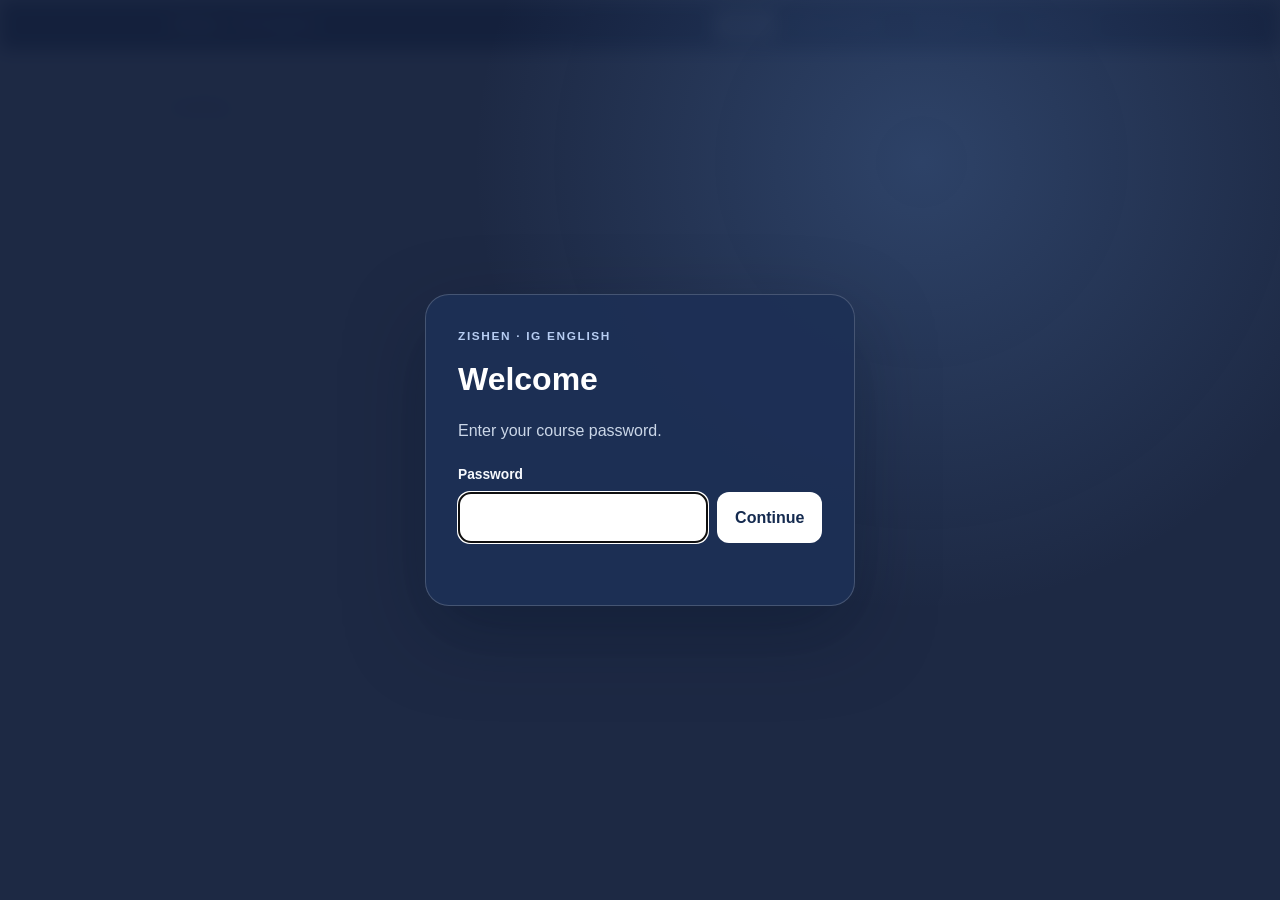
==== index.html @ 244795a9 "Safari / iPad / iPhone print: statement lists, clue questions, word cards and mistake details print " ====
<!doctype html><html lang="en" class="access-pending"><head><meta charset="utf-8"><meta name="viewport" content="width=device-width,initial-scale=1"><title>Zishen · IG English</title><link rel="icon" href="data:,"><meta name="robots" content="noindex,nofollow,noarchive"><link rel="stylesheet" href="./assets/gate.css?v=20261025c"><link rel="stylesheet" href="./assets/portal.css?v=20261025c"><link rel="stylesheet" href="./assets/print.css?v=20261025c"><script src="./assets/config.js?v=20261025c"></script><script src="./assets/gate.js?v=20261025c" defer></script><script src="./assets/app.js?v=20261025c" defer></script><script src="./assets/print.js?v=20261025c" defer></script><script src="./assets/home.js?v=20261025c" defer></script></head><body data-root="./" data-page="home"><main class="zp-page" id="app"><p class="zp-loading">Loading…</p></main></body></html>
---- assets/gate.css ----
html.access-pending body { visibility: hidden; }

body.access-locked { overflow: hidden; }
body.access-locked > *:not(.access-gate) {
  pointer-events: none;
  user-select: none;
  filter: blur(9px);
}

.access-gate {
  position: fixed;
  z-index: 9999;
  inset: 0;
  display: grid;
  place-items: center;
  padding: 22px;
  background:
    radial-gradient(circle at 72% 18%, rgba(88, 132, 196, .28), transparent 28rem),
    rgba(20, 33, 61, .96);
}

.access-card {
  width: min(430px, 100%);
  padding: 32px;
  border: 1px solid rgba(255,255,255,.18);
  border-radius: 24px;
  color: #f7f9fd;
  background: rgba(30, 48, 86, .96);
  box-shadow: 0 28px 80px rgba(4, 15, 35, .34);
}
.access-card .access-kicker {
  margin: 0 0 .5rem;
  color: #b7cdf2;
  font-size: .74rem;
  font-weight: 850;
  letter-spacing: .14em;
  text-transform: uppercase;
}
.access-card h1 { margin: 0; max-width: none; color: #fff; font-size: 2rem; }
.access-card > p { margin: .8rem 0 1.25rem; color: #cbd7e8; }
.access-card label { display: block; margin-bottom: .4rem; font-size: .86rem; font-weight: 800; }
.access-row { display: grid; grid-template-columns: minmax(0, 1fr) auto; gap: .6rem; }
.access-row input {
  width: 100%;
  min-height: 48px;
  border: 1px solid #8ca5c7;
  border-radius: 12px;
  padding: .72rem .85rem;
  color: #14243f;
  background: #fff;
  font: inherit;
}
.access-row button {
  min-height: 48px;
  border: 0;
  border-radius: 12px;
  padding: 0 1.1rem;
  color: #142a4f;
  background: #fff;
  font: inherit;
  font-weight: 800;
  cursor: pointer;
}
.access-error { min-height: 1.5em; margin: .55rem 0 0 !important; color: #ffd59a !important; font-size: .88rem; }

@media (max-width: 480px) {
  .access-card { padding: 26px 22px; }
  .access-row { grid-template-columns: 1fr; }
  .access-row button { width: 100%; }
}

@media print {
  .access-gate { display: none !important; }
}
---- assets/portal.css ----
/* Learner site · home, class records, Extra Practice (practice by question type, full mocks), task player, mistake log, vocabulary. */
:root { --ink: #1c2740; --muted: #5b6780; --paper: #f4f6fa; --surface: #fff; --line: #d6deeb; --accent: #2b5aa6; --accent-soft: #e6eefa; --warn: #8a611c; --warn-soft: #faf1dc; --good: #1f6b43; --good-soft: #e3f2e8; --bad: #9a2f2f; --bad-soft: #f8e7e5; }
* { box-sizing: border-box; }
[hidden] { display: none !important; }
html { scroll-behavior: smooth; }
body { margin: 0; color: var(--ink); background: var(--paper); font: 16px/1.6 -apple-system, BlinkMacSystemFont, "Segoe UI", "PingFang SC", "Microsoft YaHei", Arial, sans-serif; }
a { color: var(--accent); }
button, input, textarea, select { font: inherit; color: inherit; }

/* Header */
.zp-top { background: var(--ink); color: #fff; }
.zp-top-inner { max-width: 980px; margin: 0 auto; padding: 10px 20px; display: flex; flex-wrap: wrap; justify-content: space-between; align-items: center; gap: 8px 18px; }
.zp-brand { color: #fff; text-decoration: none; font-weight: 800; letter-spacing: .01em; }
.zp-brand span { color: #b7cdf2; font-weight: 600; }
.zp-nav { display: flex; flex-wrap: wrap; gap: 4px; }
.zp-nav a { display: flex; flex-direction: column; padding: 6px 12px; border-radius: 10px; color: #dbe5f5; text-decoration: none; font-size: 14px; font-weight: 700; line-height: 1.25; }
.zp-nav a small { font-size: 11px; font-weight: 600; opacity: .75; }
.zp-nav a:hover { background: rgba(255,255,255,.1); }
.zp-nav a[aria-current="page"] { background: #fff; color: var(--ink); }
.zp-preview { margin: 0; padding: 6px 20px; background: var(--warn-soft); color: var(--warn); font-size: 13px; font-weight: 700; text-align: center; }

/* Page */
.zp-page { max-width: 980px; margin: 0 auto; padding: 28px 20px 90px; }
.zp-back { margin: 0 0 18px; font-size: 14px; }
.zp-back a { text-decoration: none; font-weight: 700; }
.zp-kicker { margin: 0; color: var(--accent); font-size: 12px; font-weight: 800; letter-spacing: .14em; text-transform: uppercase; }
.zp-page h1 { margin: 6px 0 8px; font-size: clamp(26px, 5vw, 38px); line-height: 1.14; letter-spacing: -.02em; }
.zp-lead { margin: 0 0 8px; color: var(--muted); }
.zp-section { margin: 30px 0 0; padding: 24px 0 0; border-top: 2px solid var(--line); }
.zp-section > h2 { margin: 0 0 14px; font-size: 22px; }
.zp-section > h2 small { color: var(--muted); font-size: 14px; font-weight: 600; margin-left: 6px; }
.zp-sub { margin: 22px 0 10px; font-size: 16px; color: var(--muted); }
.zp-paper { margin: 14px 0; border: 1px solid var(--line); border-radius: 12px; padding: 4px 14px 10px; background: var(--surface); }
.zp-paper > summary { display: flex; align-items: center; justify-content: space-between; gap: 10px; cursor: pointer; list-style: none; }
.zp-paper > summary::-webkit-details-marker { display: none; }
.zp-paper > summary .zp-sub { margin: 10px 0; color: var(--ink); }
.zp-paper > summary::after { content: '▸'; color: var(--muted); }
.zp-paper[open] > summary::after { content: '▾'; }
.zp-paper-count { min-width: 26px; padding: 1px 8px; border-radius: 999px; background: var(--line); color: var(--muted); font-size: 12px; text-align: center; }
.zp-part { margin: 14px 0 8px; font-size: 14px; color: var(--muted); letter-spacing: .02em; }
.zp-empty { margin: 0; padding: 16px 18px; border: 1px dashed var(--line); border-radius: 12px; background: var(--surface); color: var(--muted); }
.zp-note { color: var(--muted); font-size: 14px; }
.zp-loading { color: var(--muted); }

/* Cards */
/* Tasks are listed one per row (the teacher prefers a vertical list to a card grid). */
.zp-cards { display: flex; flex-direction: column; border: 1px solid var(--line); border-radius: 12px; background: var(--surface); overflow: hidden; }
.zp-card { position: relative; display: grid; grid-template-columns: minmax(0, 1fr) auto; grid-template-areas: "kind go" "title go" "meta go"; column-gap: 14px; row-gap: 3px; padding: 12px 16px; border-bottom: 1px solid var(--line); min-width: 0; color: var(--ink); }
.zp-card:last-child { border-bottom: 0; }
.zp-card-link { text-decoration: none; }
.zp-card-link:hover { background: var(--accent-soft); }
.zp-card.is-locked { opacity: .65; }
.zp-card-kind { grid-area: kind; color: var(--accent); font-size: 11.5px; font-weight: 800; letter-spacing: .06em; text-transform: uppercase; }
.zp-card h3 { grid-area: title; margin: 0; font-size: 16px; line-height: 1.35; }
.zp-meta { grid-area: meta; margin: 0; color: var(--muted); font-size: 13.5px; display: flex; flex-wrap: wrap; gap: 6px; align-items: center; }
.zp-go { grid-area: go; align-self: center; color: var(--accent); font-weight: 800; font-size: 14px; white-space: nowrap; }
.zp-pill { display: inline-flex; padding: 2px 9px; border-radius: 999px; font-size: 12px; font-weight: 800; background: #edf1f7; color: var(--muted); }
.zp-pill.good { background: var(--good-soft); color: var(--good); }
.zp-pill.warn { background: var(--warn-soft); color: var(--warn); }
.zp-pill.bad { background: var(--bad-soft); color: var(--bad); }
.zp-tiles { display: flex; flex-direction: column; margin-top: 18px; border: 1px solid var(--line); border-radius: 12px; background: var(--surface); overflow: hidden; }
.zp-tile { display: grid; grid-template-columns: 64px minmax(0, 1fr); grid-template-areas: "num title" "num sub"; column-gap: 12px; align-items: center; padding: 12px 16px; border-bottom: 1px solid var(--line); color: var(--ink); text-decoration: none; }
.zp-tile:last-child { border-bottom: 0; }
.zp-tile:hover { background: var(--accent-soft); }
.zp-tile strong { grid-area: title; font-size: 16px; }
.zp-tile span { grid-area: sub; color: var(--muted); font-size: 13.5px; }
.zp-tile b { grid-area: num; color: var(--accent); font-size: 24px; line-height: 1.1; text-align: center; }

/* Buttons */
.zp-btn { display: inline-flex; flex-direction: column; align-items: flex-start; justify-content: center; min-height: 44px; padding: 7px 14px; border: 1px solid var(--accent); border-radius: 10px; background: var(--accent); color: #fff; font-size: 15px; font-weight: 750; line-height: 1.2; text-decoration: none; cursor: pointer; }
.zp-btn small { font-size: 12px; font-weight: 600; opacity: .85; margin-top: 2px; }
.zp-btn.alt { background: #fff; color: var(--accent); }
.zp-btn.quiet { border-color: var(--line); background: #fff; color: var(--ink); font-weight: 650; }
.zp-btn.danger { border-color: var(--bad); background: var(--bad); }
.zp-btn:hover { filter: brightness(1.06); }
.zp-btn:disabled, .zp-btn[aria-disabled="true"] { opacity: .5; cursor: default; filter: none; }
.zp-btn:focus-visible, .zp-log a:focus-visible, .zp-card-link:focus-visible, summary:focus-visible, .zp-chip:focus-visible { outline: 3px solid #d39a2b; outline-offset: 2px; }
.zp-actions { display: flex; flex-wrap: wrap; gap: 8px; margin-top: 8px; align-items: center; }
.zp-msg { min-height: 1.4em; margin: 8px 0 0; font-size: 14px; color: var(--muted); }
.zp-msg.error { color: var(--bad); }
.zp-msg.success { color: var(--good); font-weight: 700; }
.zp-progress { height: 6px; margin-top: 8px; border-radius: 99px; background: #e2e8f2; overflow: hidden; }
.zp-progress i { display: block; height: 100%; width: 0; background: var(--accent); transition: width .2s; }

/* Home: Class Logbook */
.zp-log { display: grid; gap: 10px; margin: 0; padding: 0; list-style: none; }
.zp-log a { display: grid; grid-template-columns: auto minmax(0, 1fr) auto; gap: 14px; align-items: center; padding: 16px 18px; border: 1px solid var(--line); border-radius: 14px; background: var(--surface); color: var(--ink); text-decoration: none; }
.zp-log a:hover { border-color: var(--accent); }
.zp-log .num { display: grid; place-items: center; width: 52px; height: 52px; border-radius: 12px; background: var(--accent-soft); color: var(--accent); font-weight: 850; font-size: 18px; }
.zp-log strong { display: block; font-size: 17px; }
.zp-log .date { display: block; color: var(--muted); font-size: 14px; }
.zp-log .go { color: var(--accent); font-weight: 800; }

/* Class page and rich text */
.zp-fold { border: 1px solid var(--line); border-radius: 14px; background: var(--surface); }
.zp-fold + .zp-fold { margin-top: 10px; }
.zp-fold > summary { padding: 14px 18px; cursor: pointer; font-weight: 750; }
.zp-fold > summary small { margin-right: 10px; color: var(--accent); font-size: 12px; font-weight: 800; letter-spacing: .08em; text-transform: uppercase; }
.zp-fold-body { padding: 0 18px 18px; }
.zp-rich h3 { margin: 22px 0 6px; font-size: 18px; }
.zp-rich h4 { margin: 18px 0 6px; font-size: 16px; }
.zp-rich p, .zp-rich ul, .zp-rich ol { margin: 8px 0; }
.zp-rich > :first-child { margin-top: 0; }
.zp-example { padding: 10px 14px; border-left: 3px solid var(--accent); border-radius: 0 8px 8px 0; background: var(--accent-soft); font-family: Georgia, "Times New Roman", serif; }
.zp-notes { margin: 8px 0 0; padding: 14px 16px; border-radius: 10px; background: #f7f9fc; border: 1px solid var(--line); font: 15px/1.6 ui-monospace, SFMono-Regular, Menlo, monospace; white-space: pre-wrap; overflow-wrap: anywhere; }
.zp-table { border-collapse: collapse; width: 100%; max-width: 560px; }
.zp-table th, .zp-table td { padding: 7px 12px; border: 1px solid var(--line); text-align: left; vertical-align: top; }
.zp-table th { width: 44%; background: #f7f9fc; font-weight: 700; }
.zp-memo { padding: 12px 16px; border: 1px solid var(--line); border-radius: 10px; background: #fbfcfe; }
.zp-prompt { margin: 10px 0; padding: 14px 18px; border-left: 4px solid var(--accent); border-radius: 0 10px 10px 0; background: var(--surface); font-family: Georgia, "Times New Roman", serif; font-size: 17px; }
.zp-prompt p { margin: 8px 0; }

/* Task player */
.zp-taskbar { position: sticky; top: 0; z-index: 20; display: flex; flex-wrap: wrap; gap: 6px 16px; align-items: center; margin: 14px -20px 18px; padding: 10px 20px; border-top: 1px solid var(--line); border-bottom: 1px solid var(--line); background: rgba(244,246,250,.96); font-size: 14px; color: var(--muted); }
.zp-taskbar b { color: var(--ink); }
.zp-taskbar .grow { flex: 1; }
.zp-banner { margin: 0 0 16px; padding: 14px 18px; border-radius: 12px; background: var(--good-soft); color: var(--good); font-weight: 700; }
.zp-banner.warn { background: var(--warn-soft); color: var(--warn); }
.zp-banner.bad { background: var(--bad-soft); color: var(--bad); }
.zp-banner small { display: block; font-weight: 500; color: var(--ink); margin-top: 4px; }
.zp-block { margin: 16px 0; }
.zp-block.zp-rich { padding: 18px 20px; border: 1px solid var(--line); border-radius: 14px; background: var(--surface); }
.zp-audio { padding: 16px 18px; border: 1px solid var(--line); border-radius: 14px; background: var(--surface); }
.zp-audio-head { display: flex; flex-wrap: wrap; gap: 8px; align-items: center; margin-bottom: 10px; font-weight: 750; }
.zp-audio audio, .zp-speak audio { width: 100%; margin-top: 4px; }
.zp-once { display: flex; flex-wrap: wrap; align-items: center; gap: 10px 14px; }
.zp-once .zp-progress { flex: 1 1 200px; height: 10px; margin: 0; }
.zp-pages > summary { cursor: pointer; font-weight: 750; padding: 12px 18px; }
.zp-pages { border: 1px solid var(--line); border-radius: 14px; background: var(--surface); }
.zp-pages-body { padding: 0 12px 12px; }
.zp-pages-body img { display: block; width: 100%; max-width: 860px; margin: 0 auto 10px; border: 1px solid var(--line); border-radius: 6px; }

.zp-q { margin: 12px 0; padding: 16px 18px; border: 1px solid var(--line); border-radius: 14px; background: var(--surface); }
.zp-q legend, .zp-q .zp-prompt-line { padding: 0; margin: 0 0 10px; font-weight: 650; }
fieldset.zp-q { min-width: 0; }
.zp-n { display: inline-grid; place-items: center; min-width: 28px; height: 28px; margin-right: 8px; padding: 0 7px; border-radius: 8px; background: var(--accent-soft); color: var(--accent); font-size: 13px; font-weight: 850; vertical-align: middle; }
.zp-optional { margin-left: 6px; color: var(--muted); font-size: 13px; font-weight: 600; }
.zp-opt { display: flex; gap: 10px; align-items: flex-start; padding: 9px 12px; margin: 6px 0; border: 1px solid var(--line); border-radius: 10px; cursor: pointer; }
.zp-opt:has(input:checked) { border-color: var(--accent); background: var(--accent-soft); }
.zp-opt input { margin-top: 5px; }
.zp-letter { font-weight: 800; color: var(--accent); }
.zp-gap { display: flex; align-items: baseline; gap: 4px; }
.zp-gap-line { flex: 1; line-height: 2.3; }
.zp-gap input { width: min(100%, 22em); padding: 5px 9px; border: 0; border-bottom: 2px solid var(--accent); border-radius: 6px 6px 0 0; background: #f4f7fc; }
.zp-q textarea, .zp-q input[type=text] { max-width: 100%; }
.zp-q textarea { display: block; width: 100%; padding: 10px 12px; border: 1px solid var(--line); border-radius: 10px; line-height: 1.7; resize: vertical; background: #fff; }
.zp-q textarea:focus, .zp-gap input:focus, .zp-field input:focus, .zp-field textarea:focus { outline: 2px solid var(--accent); outline-offset: 1px; }
.zp-q :disabled { background: #f1f3f7; color: var(--ink); opacity: 1; -webkit-text-fill-color: var(--ink); }
.zp-count { margin: 6px 0 0; color: var(--muted); font-size: 13px; text-align: right; }
.zp-count.ok { color: var(--good); font-weight: 700; }
.zp-or { margin: 14px 0; text-align: center; color: var(--muted); font-size: 13px; font-weight: 800; letter-spacing: .1em; }

/* Recorder and uploads */
.zp-speak-panel { display: grid; gap: 10px; }
.zp-speak-hidden { color: var(--muted); font-style: italic; font-weight: 500; }
.zp-rec { display: flex; flex-wrap: wrap; align-items: center; gap: 10px 14px; padding: 12px 14px; border-radius: 12px; background: var(--bad-soft); }
.zp-rec-dot { width: 14px; height: 14px; border-radius: 50%; background: #c62828; animation: zp-pulse 1s infinite; }
@keyframes zp-pulse { 50% { opacity: .25; } }
.zp-rec-time { font: 700 20px/1 ui-monospace, SFMono-Regular, Menlo, monospace; }
.zp-level { flex: 1 1 120px; height: 8px; border-radius: 99px; background: rgba(0,0,0,.1); overflow: hidden; }
.zp-level i { display: block; height: 100%; width: 0; background: #c62828; }
.zp-prep { padding: 12px 14px; border-radius: 12px; background: var(--warn-soft); color: var(--warn); font-weight: 700; display: flex; flex-wrap: wrap; gap: 10px 14px; align-items: center; }
.zp-saved { display: flex; flex-wrap: wrap; gap: 8px; align-items: center; font-size: 14px; }
.zp-filepick { position: relative; overflow: hidden; }
.zp-filepick input { position: absolute; inset: 0; width: 100%; height: 100%; opacity: 0; cursor: pointer; }
.zp-drop { display: grid; place-items: center; gap: 4px; padding: 20px 14px; border: 2px dashed #b9c8de; border-radius: 12px; background: #fbfcfe; text-align: center; cursor: pointer; position: relative; }
.zp-drop input { position: absolute; width: 1px; height: 1px; opacity: 0; }
.zp-drop strong { font-size: 15px; }
.zp-drop span { color: var(--muted); font-size: 13px; }
.zp-files { display: grid; gap: 4px; margin: 0 0 10px; padding: 0; list-style: none; font-size: 14px; }
.zp-files li { display: flex; justify-content: space-between; align-items: center; gap: 10px; padding: 6px 10px; border-radius: 8px; background: #f1f4f9; }
.zp-files li span:first-child { overflow-wrap: anywhere; }
.zp-linkbtn { border: 0; background: none; padding: 0; color: var(--accent); font-weight: 700; cursor: pointer; text-decoration: underline; }

/* Feedback */
.zp-verdict { margin: 12px 0 0; padding: 10px 14px; border-radius: 10px; background: #f4f7fc; font-size: 15px; }
.zp-verdict.correct { background: var(--good-soft); }
.zp-verdict.wrong, .zp-verdict.blank { background: var(--bad-soft); }
.zp-verdict.partial { background: var(--warn-soft); }
.zp-verdict.evaluated { background: #eef3fb; border-left: 4px solid var(--accent); }
.zp-verdict p { margin: 4px 0; }
.zp-verdict .label { font-weight: 800; }
.zp-result { margin: 0 0 18px; padding: 18px 20px; border: 1px solid var(--line); border-radius: 14px; background: var(--surface); }
.zp-result h2 { margin: 0 0 6px; font-size: 20px; }
.zp-score { font-size: 28px; font-weight: 850; color: var(--accent); }
.zp-pre { white-space: pre-wrap; overflow-wrap: anywhere; }
.zp-submit { margin-top: 26px; padding-top: 20px; border-top: 2px solid var(--line); }

/* Mistake log */
.zp-chips { display: flex; flex-wrap: wrap; gap: 8px; margin: 14px 0 0; }
.zp-chip { padding: 6px 14px; border: 1px solid var(--line); border-radius: 999px; background: var(--surface); font-size: 14px; font-weight: 700; cursor: pointer; }
.zp-chip[aria-pressed="true"] { border-color: var(--accent); background: var(--accent); color: #fff; }
.zp-mistake { margin: 12px 0; padding: 16px 18px; border: 1px solid var(--line); border-left: 4px solid var(--bad); border-radius: 12px; background: var(--surface); }
.zp-mistake.is-cleared { border-left-color: var(--good); }
.zp-mistake h3 { margin: 0 0 4px; font-size: 16px; }
.zp-mistake .ctx { margin: 8px 0; }
.zp-mistake dl { display: grid; grid-template-columns: auto minmax(0, 1fr); gap: 4px 12px; margin: 10px 0; }
.zp-mistake dt { color: var(--muted); font-size: 13px; font-weight: 800; }
.zp-mistake dd { margin: 0; white-space: pre-wrap; overflow-wrap: anywhere; }
.zp-mistake dd.bad { color: var(--bad); }
.zp-mistake dd.good { color: var(--good); font-weight: 650; }
.zp-retry { display: flex; flex-wrap: wrap; gap: 8px; align-items: flex-start; margin-top: 10px; }
.zp-retry textarea, .zp-retry input { flex: 1 1 260px; min-height: 44px; padding: 9px 12px; border: 1px solid var(--line); border-radius: 10px; }

/* Vocabulary */
.zp-field { display: block; font-size: 13px; font-weight: 700; color: var(--muted); }
.zp-field input, .zp-field textarea { display: block; width: 100%; margin-top: 4px; padding: 9px 12px; border: 1px solid var(--line); border-radius: 10px; font-size: 15px; font-weight: 400; color: var(--ink); background: #fff; }
.zp-form { display: grid; grid-template-columns: repeat(auto-fit, minmax(220px, 1fr)); gap: 12px; padding: 16px 18px; border: 1px solid var(--line); border-radius: 14px; background: var(--surface); }
.zp-form .wide { grid-column: 1 / -1; }
.zp-search { width: 100%; max-width: 360px; padding: 9px 14px; border: 1px solid var(--line); border-radius: 999px; background: #fff; }
.zp-wordtable { width: 100%; border-collapse: collapse; margin: 8px 0; font-size: 14.5px; background: var(--surface); border: 1px solid var(--line); border-radius: 10px; overflow: hidden; }
.zp-wordtable th, .zp-wordtable td { padding: 8px 10px; border-bottom: 1px solid var(--line); text-align: left; vertical-align: top; }
.zp-wordtable th { background: var(--paper); font-size: 12.5px; color: var(--muted); }
.zp-wordtable td.ex { color: var(--muted); font-family: Georgia, "Times New Roman", serif; }
.zp-wordtable small { color: var(--muted); }
.zp-wordtable .ck { width: 64px; text-align: center; white-space: nowrap; }
.zp-wordtable .ck input, .zp-check input { width: 18px; height: 18px; vertical-align: middle; accent-color: var(--accent); }
.zp-wordtable tr.is-known td:not(.ck) { color: var(--muted); }
.zp-wordtable tr.is-known strong { text-decoration: line-through; text-decoration-color: rgba(0,0,0,.25); }
.zp-check { display: inline-flex; gap: 6px; align-items: center; cursor: pointer; }
@media (max-width: 640px) { .zp-wordtable thead { display: none; } .zp-wordtable tr { display: block; padding: 8px 10px; border-bottom: 1px solid var(--line); } .zp-wordtable td { display: block; padding: 2px 0; border: 0; } .zp-wordtable td.ck { float: right; width: auto; margin-left: 10px; } }
.zp-words { display: grid; gap: 8px; margin: 0; padding: 0; list-style: none; }
.zp-word { display: grid; grid-template-columns: minmax(0, 1fr) auto; gap: 4px 14px; padding: 12px 16px; border: 1px solid var(--line); border-radius: 12px; background: var(--surface); }
.zp-word.is-known { background: #f6f8fb; }
.zp-word.is-known .w { color: var(--muted); }
.zp-word .w { font-size: 17px; font-weight: 800; }
.zp-word .pos { color: var(--muted); font-size: 13px; font-style: italic; margin: 0 6px; }
.zp-word .ex { grid-column: 1 / -1; color: var(--muted); font-family: Georgia, "Times New Roman", serif; }
.zp-word .tools { display: flex; gap: 12px; align-items: center; font-size: 13px; }
.zp-word label { display: inline-flex; gap: 5px; align-items: center; font-weight: 700; color: var(--muted); cursor: pointer; }

@media (max-width: 600px) {
  .zp-page { padding: 20px 16px 80px; }
  .zp-taskbar { margin: 12px -16px 16px; padding: 8px 16px; }
  .zp-log a { grid-template-columns: auto minmax(0, 1fr); }
  .zp-log .go { display: none; }
  .zp-top-inner { padding: 8px 12px; }
  .zp-nav { flex-wrap: nowrap; width: 100%; overflow-x: auto; gap: 2px; }
  .zp-nav a { padding: 6px 9px; font-size: 13px; white-space: nowrap; }
  .zp-nav a small { display: none; }
  .zp-actions .zp-btn { flex: 1 1 140px; }
  .zp-q, .zp-block.zp-rich { padding: 14px; }
}
@media print {
  .zp-top, .zp-preview, .zp-taskbar, .zp-actions, .zp-submit, .zp-back, .zp-audio, .zp-speak-panel, .zp-drop, .zp-chips, .zp-retry, .no-print { display: none !important; }
  body { background: #fff; }
  .zp-q, .zp-block.zp-rich, .zp-fold { border-color: #999; break-inside: avoid; }
  details.zp-fold > .zp-fold-body { display: block; }
}

/* Questions as web pages (2026-10-16): typed sheets, folded documents, figures */
.zp-block.zp-sheet { padding: 2px 4px; border: 0; background: none; }
.zp-block.zp-sheet h3 { margin-top: 6px; }
.zp-given { text-decoration: underline; font-style: italic; }
.zp-paper-mode [data-blocks] .zp-file { display: none; }
.zp-paper-reviewed > textarea, .zp-paper-reviewed > input { display: none; }
.zp-paper-reviewed .zp-gap-line > input { display: none; }
.zp-error-span { color: #b42318; text-decoration: underline wavy; }
.zp-fix-span { color: #175cd3; }
.zp-file-preview { width: min(92vw, 1000px); max-height: 90vh; border: 1px solid var(--line); border-radius: 12px; }
.zp-file-preview img { display: block; max-width: 100%; height: auto; }
.zp-file-preview iframe { display: block; width: 100%; height: 70vh; border: 0; }
.zp-file-preview::backdrop { background: #0008; }
.zp-doc { border: 1px solid var(--line); border-radius: 14px; background: var(--surface); }
.zp-doc > summary { cursor: pointer; font-weight: 750; padding: 12px 18px; }
.zp-doc-body { padding: 0 20px 18px; }
.zp-rich table { border-collapse: collapse; width: 100%; margin: 8px 0; }
.zp-rich th, .zp-rich td { border: 1px solid var(--line); padding: 6px 10px; text-align: left; vertical-align: top; overflow-wrap: break-word; }
/* Phones only: a wide table may break inside a word rather than push the page sideways. */
@media (max-width: 640px) { .zp-rich th, .zp-rich td { overflow-wrap: anywhere; } }
.zp-figure .zp-pages-body img { max-width: 620px; }
/* Reading passages keep the paper's printed lines: one <li> per printed line, data-n where a number is printed */
.zp-lines { list-style: none; margin: 8px 0 12px; padding: 0 0 0 3.2em; }
.zp-lines li { position: relative; line-height: 1.75; }
.zp-lines li.zp-pstart { margin-top: 0.7em; }
.zp-lines li[data-n]::before { content: attr(data-n); position: absolute; left: -3.2em; width: 2.4em; text-align: right; color: var(--muted); font-size: 0.85em; font-variant-numeric: tabular-nums; }
.zp-doc-body .zp-src { color: var(--muted); font-size: 13px; }
.zp-rich figure { margin: 10px 0; }
@media (max-width: 600px) { .zp-lines { padding-left: 2.4em; } .zp-lines li[data-n]::before { left: -2.4em; width: 1.8em; } }

/* Toggles (every section folds; the open state is remembered per browser) */
details.zp-section { margin: 22px 0 0; padding: 0; border: 0; border-top: 2px solid var(--line); background: none; border-radius: 0; }
details.zp-section > summary { display: flex; align-items: center; gap: 10px; padding: 16px 0 8px; cursor: pointer; list-style: none; }
details.zp-section > summary::-webkit-details-marker, .zp-sec > summary::-webkit-details-marker, .zp-group > summary::-webkit-details-marker { display: none; }
details.zp-section > summary::before, .zp-sec > summary::before, .zp-group > summary::before { content: '▸'; color: var(--accent); transition: transform .15s; }
details.zp-section[open] > summary::before, .zp-sec[open] > summary::before, .zp-group[open] > summary::before { transform: rotate(90deg); }
details.zp-section > summary h2 { margin: 0; font-size: 22px; }
details.zp-section > summary h2 small { color: var(--muted); font-size: 14px; font-weight: 600; margin-left: 6px; }
details.zp-section[open] > summary { margin-bottom: 8px; }
.zp-foldbar { display: flex; justify-content: flex-end; gap: 16px; margin: 18px 0 -8px; font-size: 14px; }
.zp-searchrow { margin: 20px 0 6px; }
.zp-sec { margin: 14px 0; border: 1px solid var(--line); border-radius: 14px; background: #fbfcfe; }
.zp-sec > summary { display: flex; align-items: center; gap: 10px; padding: 14px 18px; cursor: pointer; list-style: none; }
.zp-sec > summary h2 { margin: 0; font-size: 19px; }
.zp-sec-body { padding: 0 16px 16px; }
.zp-group { margin: 12px 0; border: 1px solid var(--line); border-radius: 12px; background: var(--surface); }
.zp-group > summary { display: flex; align-items: center; gap: 10px; padding: 12px 16px; cursor: pointer; list-style: none; font-weight: 750; }
.zp-group-body { padding: 0 14px 14px; }
.zp-group-body > .zp-q { border-color: #e3e9f2; }
.zp-figure-box { margin: 8px 0 4px; }
.zp-figure-box .zp-pages-body { padding: 0; }
.zp-figure-box img { display: block; width: 100%; max-width: 760px; margin: 0 0 6px; border: 1px solid var(--line); border-radius: 8px; background: #fff; }
.zp-text-title { margin: 6px 0 2px; font-size: 20px; }
.zp-text-sub { margin: 0 0 8px; color: var(--muted); font-style: italic; }
.zp-text-label { display: inline-grid; place-items: center; min-width: 30px; height: 30px; margin-right: 8px; border-radius: 8px; background: var(--accent); color: #fff; font-weight: 850; }
.zp-statements { margin: 8px 0; padding: 0; list-style: none; }
.zp-statements li { display: grid; grid-template-columns: 2em minmax(0, 1fr); padding: 5px 0; border-bottom: 1px solid var(--line); }
.zp-statements b { color: var(--accent); }
.zp-comments { display: grid; gap: 8px; margin: 10px 0; padding: 0; list-style: none; }
.zp-comments li { padding: 10px 14px; border-radius: 14px; background: var(--accent-soft); font-style: italic; }
.zp-notes-heading { margin: 4px 0 2px; font-weight: 750; }
.zp-addword { display: grid; grid-template-columns: repeat(auto-fit, minmax(220px, 1fr)); gap: 10px 14px; }
.zp-addword label { display: block; font-size: 13px; font-weight: 700; color: var(--muted); }
.zp-addword label:nth-child(4), .zp-addword .zp-actions, .zp-addword .zp-msg { grid-column: 1 / -1; }
.zp-addword input, .zp-addword textarea { display: block; width: 100%; margin-top: 4px; padding: 9px 12px; border: 1px solid var(--line); border-radius: 10px; font-size: 15px; font-weight: 400; color: var(--ink); background: #fff; }
.zp-tablewrap { overflow-x: auto; }
@media print { .zp-foldbar, .zp-searchrow { display: none !important; } .zp-sec, .zp-group { break-inside: auto; } }
.zp-inline .zp-opts { display: flex; flex-wrap: wrap; gap: 8px; }
.zp-inline .zp-opt { margin: 0; min-width: 64px; justify-content: center; }
.zp-inline .zp-opt span:not(.zp-letter) { font-weight: 600; }
.zp-rubric { margin: 6px 0 12px; font-weight: 600; }
.zp-context { margin: 18px 0 4px; font-style: italic; color: var(--muted); }
.zp-transcript h3 { margin: 18px 0 6px; font-size: 16px; }
.zp-transcript p { margin: 6px 0; }
/* Note-making answer lines sit under their heading like a printed notes page. */
.zp-group-body > .zp-q.zp-gap { margin: 0; padding: 4px 18px 4px 34px; border: 0; border-radius: 0; background: none; }
.zp-group-body > .zp-q.zp-gap input { width: min(100%, 34em); }
.zp-group-body > .zp-block.zp-rich:has(.zp-notes-heading) { margin: 16px 0 4px; padding: 0 4px; border: 0; background: none; }
.zp-group-body > .zp-block.zp-rich:has(.zp-rubric):not(:has(.zp-notes-heading)) { padding: 6px 4px 0; border: 0; background: none; }

/* Class handouts: annotated page images and the clue finder */
.zp-res-pages img { display: block; width: 100%; max-width: 900px; margin: 0 auto 12px; border: 1px solid var(--line); border-radius: 8px; background: #fff; }
.zp-cluebox .zp-cluebar { position: sticky; top: 0; z-index: 5; display: flex; flex-wrap: wrap; gap: 6px; padding: 8px 0; background: var(--surface); border-bottom: 1px solid var(--line); }
.zp-cluebox .zp-cluebar button { padding: 5px 10px; border: 1px solid var(--line); border-radius: 999px; background: #fff; font-size: 13px; font-weight: 700; cursor: pointer; }
.zp-cluebox .zp-cluebar button[aria-pressed="true"] { border-color: var(--accent); background: var(--accent); color: #fff; }
.zp-cluelegend { display: flex; flex-wrap: wrap; gap: 6px 14px; margin: 8px 0 4px; font-size: 13px; color: var(--muted); }
.zp-cluelegend span::before { content: ''; display: inline-block; width: 12px; height: 12px; margin-right: 5px; vertical-align: -1px; border-radius: 3px; }
.zp-cluelegend .k-answer::before { background: #ffe08a; }
.zp-cluelegend .k-key::before { background: #cfe3ff; }
.zp-cluelegend .k-trap::before { background: #f6c9c4; }
.zp-cluetext p { margin: 10px 0; font-family: Georgia, "Times New Roman", serif; font-size: 17px; line-height: 1.75; }
.zp-clue { border-radius: 3px; transition: background .2s; }
.zp-clue sup { display: none; margin-left: 2px; font: 800 11px/1 -apple-system, sans-serif; color: var(--accent); }
.zp-cluebox .zp-clueqs { margin: 14px 0 0; padding: 0; list-style: none; }
.zp-cluebox .zp-clueqs li { display: grid; grid-template-columns: auto minmax(0, 1fr); gap: 4px 10px; padding: 10px 0; border-top: 1px solid var(--line); }
.zp-cluebox .zp-clueqs details { grid-column: 2; }
.zp-cluebox .zp-clueqs summary { cursor: pointer; color: var(--accent); font-weight: 700; font-size: 14px; }

.zp-cluebox.show-q1 .zp-clue[data-q~="1"].answer { background: #ffe08a; }
.zp-cluebox.show-q1 .zp-clue[data-q~="1"].key { background: #cfe3ff; }
.zp-cluebox.show-q1 .zp-clue[data-q~="1"].trap { background: #f6c9c4; text-decoration: line-through; text-decoration-color: rgba(154,47,47,.6); }
.zp-cluebox.show-q1 .zp-clue[data-q~="1"] sup.q1 { display: inline; }
.zp-cluebox.show-q2 .zp-clue[data-q~="2"].answer { background: #ffe08a; }
.zp-cluebox.show-q2 .zp-clue[data-q~="2"].key { background: #cfe3ff; }
.zp-cluebox.show-q2 .zp-clue[data-q~="2"].trap { background: #f6c9c4; text-decoration: line-through; text-decoration-color: rgba(154,47,47,.6); }
.zp-cluebox.show-q2 .zp-clue[data-q~="2"] sup.q2 { display: inline; }
.zp-cluebox.show-q3 .zp-clue[data-q~="3"].answer { background: #ffe08a; }
.zp-cluebox.show-q3 .zp-clue[data-q~="3"].key { background: #cfe3ff; }
.zp-cluebox.show-q3 .zp-clue[data-q~="3"].trap { background: #f6c9c4; text-decoration: line-through; text-decoration-color: rgba(154,47,47,.6); }
.zp-cluebox.show-q3 .zp-clue[data-q~="3"] sup.q3 { display: inline; }
.zp-cluebox.show-q4 .zp-clue[data-q~="4"].answer { background: #ffe08a; }
.zp-cluebox.show-q4 .zp-clue[data-q~="4"].key { background: #cfe3ff; }
.zp-cluebox.show-q4 .zp-clue[data-q~="4"].trap { background: #f6c9c4; text-decoration: line-through; text-decoration-color: rgba(154,47,47,.6); }
.zp-cluebox.show-q4 .zp-clue[data-q~="4"] sup.q4 { display: inline; }
.zp-cluebox.show-q5 .zp-clue[data-q~="5"].answer { background: #ffe08a; }
.zp-cluebox.show-q5 .zp-clue[data-q~="5"].key { background: #cfe3ff; }
.zp-cluebox.show-q5 .zp-clue[data-q~="5"].trap { background: #f6c9c4; text-decoration: line-through; text-decoration-color: rgba(154,47,47,.6); }
.zp-cluebox.show-q5 .zp-clue[data-q~="5"] sup.q5 { display: inline; }
.zp-cluebox.show-q6 .zp-clue[data-q~="6"].answer { background: #ffe08a; }
.zp-cluebox.show-q6 .zp-clue[data-q~="6"].key { background: #cfe3ff; }
.zp-cluebox.show-q6 .zp-clue[data-q~="6"].trap { background: #f6c9c4; text-decoration: line-through; text-decoration-color: rgba(154,47,47,.6); }
.zp-cluebox.show-q6 .zp-clue[data-q~="6"] sup.q6 { display: inline; }
@media print { .zp-cluebar { display: none !important; } }

/* Notion-style class page */
.zp-notion { font-size: 16px; }
.zp-ntoggle { margin: 6px 0; }
.zp-ntoggle > summary { padding: 6px 2px; font-size: 19px; font-weight: 750; cursor: pointer; }
.zp-ntoggle.sub > summary { font-size: 16.5px; }
.zp-ntoggle-body { padding: 2px 0 8px 22px; }
.zp-nquote { margin: 8px 0; padding: 2px 0 2px 16px; border-left: 3px solid var(--ink); }
.zp-nquote p { margin: 8px 0; }
.zp-hl { border-radius: 3px; padding: 0 2px; }
.zp-hl.yellow { background: #fbf3db; }
.zp-hl.red { background: #fdebec; }
.zp-hl.green { background: #edf3ec; }
.zp-ntable { border-collapse: collapse; width: 100%; margin: 6px 0; font-size: 15px; }
.zp-ntable th, .zp-ntable td { padding: 7px 10px; border: 1px solid var(--line); text-align: left; vertical-align: top; }
.zp-ntable th { background: #f7f7f5; font-weight: 700; }
.zp-ntable p { margin: 6px 0 2px; }
.zp-cell-list { margin: 0; padding-left: 18px; }
.zp-table-wide { border-collapse: collapse; width: 100%; font-size: 15px; }
.zp-table-wide th, .zp-table-wide td { padding: 7px 10px; border: 1px solid var(--line); text-align: left; vertical-align: top; }
.zp-table-wide thead th { background: #f7f9fc; font-size: 13px; color: var(--muted); }

/* Print-first (2026-10-24): two ways to hand in — on this page, or on paper as photos / a PDF. */
.zp-handin-hint { margin: 0 0 14px; padding: 10px 14px; border-radius: 10px; background: var(--accent-soft); font-size: 14px; }
.zp-handin { margin: 18px 0 0; }
.zp-handin > summary { color: var(--accent); }
.zp-method { display: flex; flex-wrap: wrap; gap: 8px 22px; margin: 4px 0 6px; font-weight: 700; }
.zp-method label { display: inline-flex; align-items: center; gap: 7px; cursor: pointer; }
.zp-method input { width: 18px; height: 18px; }
.zp-handin .zp-file { padding: 0; border: 0; background: none; }
.zp-paper-receipt { margin: -6px 0 16px; padding: 10px 14px; border-radius: 10px; background: #f1f4f9; font-size: 14px; overflow-wrap: anywhere; }
.zp-original { margin: 4px 0; }
.zp-printbar { margin: 4px 0 8px; }
.zp-files li > span:first-child { flex: 1 1 auto; }
.zp-files li { justify-content: flex-start; flex-wrap: wrap; }
---- assets/print.css ----
/* Compact paper layout; printing changes neither stored answers nor release gates. */
.zp-print-value { display: none; }
.zp-measure-lines > li { white-space: nowrap !important; font-size: var(--zp-measure-size, 12px) !important; }
@media print {
  @page { size: A4; margin: 8mm 10mm; }
  html, body { background: #fff !important; color: #111 !important; }
  body { font-size: 10.2pt !important; line-height: 1.28 !important; }
  .zp-page { width: auto !important; max-width: none !important; padding: 0 !important; margin: 0 !important; }
  .zp-top, .zp-preview, .zp-taskbar, .zp-actions, .zp-submit, .zp-back, .zp-chips,
  .zp-retry, .zp-drop, .zp-progress, .zp-rec, .zp-filepick, .zp-files, .zp-file,
  .zp-search, .zp-check, .zp-word .tools, .zp-method, .zp-submission-method,
  .zp-kicker, .zp-banner, .zp-count, .zp-msg, .zp-audio, .zp-speak-panel,
  [data-method], [data-paper-upload], [data-no-print], .no-print,
  button, input[type="file"], audio, video, .zp-print-control { display: none !important; }
  .zp-page h1 { font-size: 14pt !important; line-height: 1.15 !important; margin: 0 0 4pt !important; }
  h2, h3, h4, summary, legend, .zp-prompt-line { break-after: avoid; }
  .zp-page h2, .zp-rich h3 { font-size: 11.5pt !important; margin: 6pt 0 3pt !important; }
  .zp-rich h4, .zp-sub, .zp-part { font-size: 10.2pt !important; margin: 5pt 0 2pt !important; }
  p, .zp-rich p, .zp-rich ul, .zp-rich ol { margin: 2pt 0 !important; orphans: 2; widows: 2; }
  ul, ol { padding-left: 16pt; }
  a { color: inherit !important; text-decoration: none !important; }
  details, .zp-q, .zp-block, .zp-fold, .zp-doc, .zp-pages, .zp-section, .zp-rich,
  .zp-result, .zp-verdict, .zp-mistake, .zp-cards, .zp-notes, .zp-prompt, .zp-memo {
    max-height: none !important; height: auto; overflow: visible !important;
    border-radius: 0 !important; box-shadow: none !important; background: none !important;
    break-inside: auto !important;
  }
  details { border: 0 !important; margin: 3pt 0 !important; padding: 0 !important; }
  details > summary { display: block !important; list-style: none !important; padding: 2pt 0 !important; font-size: 10.5pt !important; }
  details > summary::-webkit-details-marker { display: none !important; }
  details > summary::after { content: none !important; }
  details > :not(summary) { display: block; }
  .zp-fold-body, .zp-doc-body, .zp-pages-body { padding: 0 !important; }
  .zp-section { border-top: .5pt solid #999 !important; margin: 4pt 0 0 !important; padding: 3pt 0 0 !important; }
  .zp-block, .zp-block.zp-rich, .zp-q, .zp-mistake { margin: 3pt 0 !important; padding: 2pt 0 !important; border: 0 !important; }
  .zp-q { border: 0 !important; }
  .zp-q.zp-print-short { break-inside: avoid !important; }
  .zp-q legend, .zp-q .zp-prompt-line { margin: 0 0 2pt !important; }
  .zp-n { min-width: 15pt !important; height: auto !important; padding: 0 !important; margin-right: 4pt !important; color: #111 !important; background: none !important; font-size: 9.3pt !important; }
  .zp-opt { gap: 5pt !important; border: 0 !important; padding: 1pt 0 !important; margin: 1pt 0 !important; background: none !important; break-inside: avoid; }
  .zp-letter { color: #111 !important; }
  .zp-gap { display: block !important; }
  .zp-gap-line { line-height: 1.45 !important; }
  .zp-print-value { color: #111 !important; white-space: pre-wrap; overflow-wrap: anywhere; }
  .zp-print-guide { display: block !important; font-size: 8.5pt !important; break-before: avoid; }
  .zp-print-inline { display: inline !important; min-width: 90pt; border-bottom: .5pt solid #666; padding: 0 3pt; }
  .zp-print-inline.zp-print-empty { display: inline-block !important; width: 100pt; min-height: 12pt; }
  .zp-print-answer { display: block !important; margin: 3pt 0 !important; padding: 2pt 0 !important; height: auto !important; max-height: none !important; overflow: visible !important; break-inside: auto !important; }
  .zp-print-mark { display: inline-block !important; width: 10pt; flex: 0 0 10pt; font: 10pt/1.3 Arial, sans-serif !important; }
  .zp-print-empty.zp-print-short-space { min-height: 24pt !important; border-bottom: .5pt solid #aaa; }
  .zp-extra-task .zp-print-empty.zp-print-short-space { min-height: 12pt !important; }
  .zp-extra-task .zp-q { margin: 1pt 0 !important; padding: .5pt 0 !important; }
  .zp-extra-task .zp-print-answer { margin: 2pt 0 !important; padding: 1pt 0 !important; }
  /* A single writing rule beside each short prompt; table borders already supply structure. */
  .zp-extra-task .zp-q .zp-prompt-line { font-weight: 400 !important; }
  .zp-print-blank .zp-extra-task .zp-print-short-answer { display: flex !important; align-items: baseline; flex-wrap: wrap; column-gap: 5pt; row-gap: 0; }
  .zp-print-blank .zp-extra-task .zp-print-short-answer .zp-prompt-line { flex: 0 1 auto; margin: 0 !important; }
  .zp-print-blank .zp-extra-task .zp-print-short-answer .zp-print-answer { flex: 1 1 100pt; min-width: 85pt; min-height: 12pt !important; margin: 0 !important; padding: 0 !important; }
  .zp-print-blank .zp-extra-task td .zp-print-short-answer { display: block !important; }
  .zp-extra-task table { margin: 3pt 0 !important; }
  .zp-extra-task th, .zp-extra-task td { padding: 2pt 4pt !important; }
  .zp-extra-task .zp-flow { break-inside: avoid !important; }
  .zp-extra-task .zp-q legend { font-weight: 400 !important; }
  .zp-extra-task td .zp-q:last-child .zp-print-empty { border-bottom: 0 !important; }

  .zp-print-empty.zp-print-long-space { min-height: 52pt !important; border-bottom: .5pt solid #aaa; }
  /* On a blank sheet a writing prompt, its space and its word guide stay on one page. */
  .zp-print-blank .zp-q:has(.zp-print-long-space), .zp-print-blank .zp-q:has(.zp-print-guide) { break-inside: avoid !important; }
  /* A task printed above its writing question (the mock articles and emails) stays with it. */
  .zp-print-blank .zp-block:has(+ .zp-q .zp-print-long-space), .zp-print-blank .zp-block:has(+ .zp-q .zp-print-guide) { break-inside: avoid !important; break-after: avoid !important; }
  .zp-print-columns { columns: 2; column-gap: 6mm; column-rule: .4pt solid #ddd; }
  .zp-count, .zp-optional, .zp-or, .zp-note { font-size: 8.5pt !important; margin: 2pt 0 !important; }
  .zp-count:empty, .zp-msg:empty { display: none !important; }
  .zp-verdict, .zp-result { border: .5pt solid #aaa !important; margin: 2pt 0 !important; padding: 3pt 4pt !important; font-size: 9.4pt !important; color: #111 !important; }
  .zp-verdict p { margin: 1.5pt 0 !important; }
  .zp-verdict .label { font-weight: 700 !important; }
  .zp-result { border: 0 !important; border-bottom: .5pt solid #aaa !important; padding: 0 0 3pt !important; }
  .zp-result h2 { display: none !important; }
  .zp-score { font-size: 11pt !important; margin: 0 !important; }
  .zp-pre, .zp-notes { white-space: pre-wrap !important; overflow-wrap: anywhere !important; font-size: inherit !important; }
  .zp-notes, .zp-example, .zp-prompt, .zp-memo { padding: 3pt 6pt !important; margin: 3pt 0 !important; }
  .zp-example, .zp-prompt { font-size: inherit !important; border: 0 !important; }
  .zp-lines { padding-left: 25pt !important; margin: 3pt 0 5pt !important; }
  .zp-lines li { line-height: 1.35 !important; }
  .zp-lines li.zp-pstart { margin-top: 5pt !important; }
  /* One paper line = one printed line: the passage shrinks to its widest line (print.js), never below 7pt. */
  @supports (font-size: 1cqi) {
    .zp-lines.zp-fit-lines { container-type: inline-size; }
    .zp-lines.zp-fit-lines > li { white-space: nowrap !important; font-size: max(7pt, min(1em, calc(98cqi / var(--zp-line-em)))) !important; }
  }
  table, .zp-table, .zp-wordtable { width: 100% !important; max-width: none !important; border-collapse: collapse !important; font-size: 9pt !important; overflow: visible !important; break-inside: auto !important; }
  thead, .zp-wordtable thead { display: table-header-group !important; }
  tbody { display: table-row-group !important; }
  tr, .zp-wordtable tr { display: table-row !important; break-inside: avoid; }
  th, td, .zp-table th, .zp-table td, .zp-rich th, .zp-rich td, .zp-wordtable th, .zp-wordtable td { display: table-cell !important; float: none !important; padding: 3pt 4pt !important; border-color: #aaa !important; }
  /* A column is never narrower than its longest word, so words and numbers stay whole. */
  th, td { overflow-wrap: break-word !important; word-break: normal !important; }
  .zp-wordtable .ck { display: none !important; }
  img, .zp-pages-body img, .zp-figure .zp-pages-body img { max-width: 100% !important; width: auto !important; max-height: 235mm; object-fit: contain; margin: 3pt auto !important; border: 0 !important; break-inside: avoid; }
  .zp-card, .zp-log a, .zp-word { padding: 4pt 0 !important; margin: 0 !important; border-radius: 0 !important; break-inside: avoid; }
  .zp-card h3, .zp-log strong, .zp-word .w { font-size: 10.5pt !important; }
  .zp-meta, .zp-word .pos, .zp-word .ex { font-size: 9pt !important; }
  .zp-print-blank .zp-verdict, .zp-print-blank .zp-result, .zp-print-blank .zp-banner,
  .zp-print-blank [data-print-feedback], .zp-print-blank .zp-paper-review,
  .zp-print-blank .zp-review, .zp-print-blank .zp-count { display: none !important; }
}
/* Print-first additions (2026-10-24): print-only lines, mistake-log retry space, paper hand-in receipt. */
.zp-print-only { display: none; }
@media print {
  .zp-print-only { display: block !important; font-size: 9.5pt !important; margin: 0 0 3pt !important; }
  .zp-print-retry { display: block !important; min-height: 16pt; margin: 2pt 0 0 !important; border-bottom: .5pt solid #888; font-size: 9pt !important; color: #444 !important; }
  .zp-paper-receipt { display: block !important; margin: 0 0 4pt !important; padding: 0 !important; background: none !important; font-size: 9pt !important; }
  /* The hand-in panel never prints; its empty wrapper alone pushed a blank last page onto a full mock (2026-10-24). */
  [data-handin], .zp-handin, .zp-handin-hint { display: none !important; }
  .zp-original { margin: 1.5pt 0 !important; }
  .zp-error-span { color: #111 !important; text-decoration: underline wavy !important; }
  .zp-fix-span { color: #111 !important; font-weight: 700 !important; }
  .zp-mistake { break-inside: avoid; border-bottom: .4pt solid #ccc !important; }
  .zp-mistake dl { margin: 1pt 0 !important; }
  .zp-words { margin: 0 !important; padding: 0 !important; }
  .zp-vocab-list { break-inside: auto; }
  .zp-print-blank .zp-paper-receipt { display: none !important; }
}
/* Fewer near-empty last pages (2026-10-24, measured on all 111 local PDFs): two-column short-question tasks and
   class summaries print a little denser, so a matching task or a summary no longer leaves one or two items alone
   on a second page. Text stays at 9.7–9.8 pt. */
@media print {
  .zp-print-columns .zp-q { margin: 1.5pt 0 !important; padding: 1pt 0 !important; }
  .zp-print-columns .zp-q legend { margin: 0 0 1pt !important; }
  .zp-print-columns .zp-inline .zp-opts { gap: 0 6pt !important; }
  .zp-print-columns .zp-inline .zp-opt { padding: 0 !important; margin: 0 !important; min-width: 0 !important; }
  .zp-print-columns .zp-rich p { line-height: 1.22 !important; }
  .zp-print-columns .zp-rich p, .zp-print-columns .zp-rich li { font-size: 9.7pt !important; }
  .zp-summary { font-size: 9.8pt !important; }
  .zp-summary table { font-size: 8.8pt !important; }
  .zp-summary .zp-fold-body p, .zp-summary .zp-fold-body li { margin: 1pt 0 !important; line-height: 1.24 !important; }
  .zp-summary .zp-sumfold { margin: 2pt 0 !important; }
  .zp-summary table th, .zp-summary table td { padding: 1.5pt 3pt !important; }
}
/* Safari and every iPad/iPhone browser (WebKit) print a column block as a single column and cut a line in two
   where it meets a page break. There the block keeps the denser type above but prints as one plain column, so
   each question moves whole to the next page (2026-10-25; Chrome keeps its two columns). WebKit also cuts a
   grid row at a page break, so the statement lists (A–H), clue questions, word cards and mistake details print
   as ordinary lines there. */
@supports (font: -apple-system-body) {
  @media print {
    .zp-print-columns { columns: auto !important; column-rule: none !important; }
    .zp-statements li, .zp-cluebox .zp-clueqs li { display: block !important; padding-left: 2em !important; text-indent: -2em; }
    .zp-statements li > b:first-child, .zp-cluebox .zp-clueqs li > .zp-n:first-child { display: inline-block; width: 2em; text-indent: 0; }
    .zp-statements li > span, .zp-cluebox .zp-clueqs li > span { text-indent: 0; }
    .zp-words, .zp-word, .zp-log, .zp-log a { display: block !important; }
    .zp-word .ex { display: block; }
    .zp-mistake dl { display: block !important; }
    .zp-mistake dl > dt { float: left; clear: left; margin-right: 6pt; }
    .zp-mistake dl > dd { margin-left: 0 !important; }
  }
}
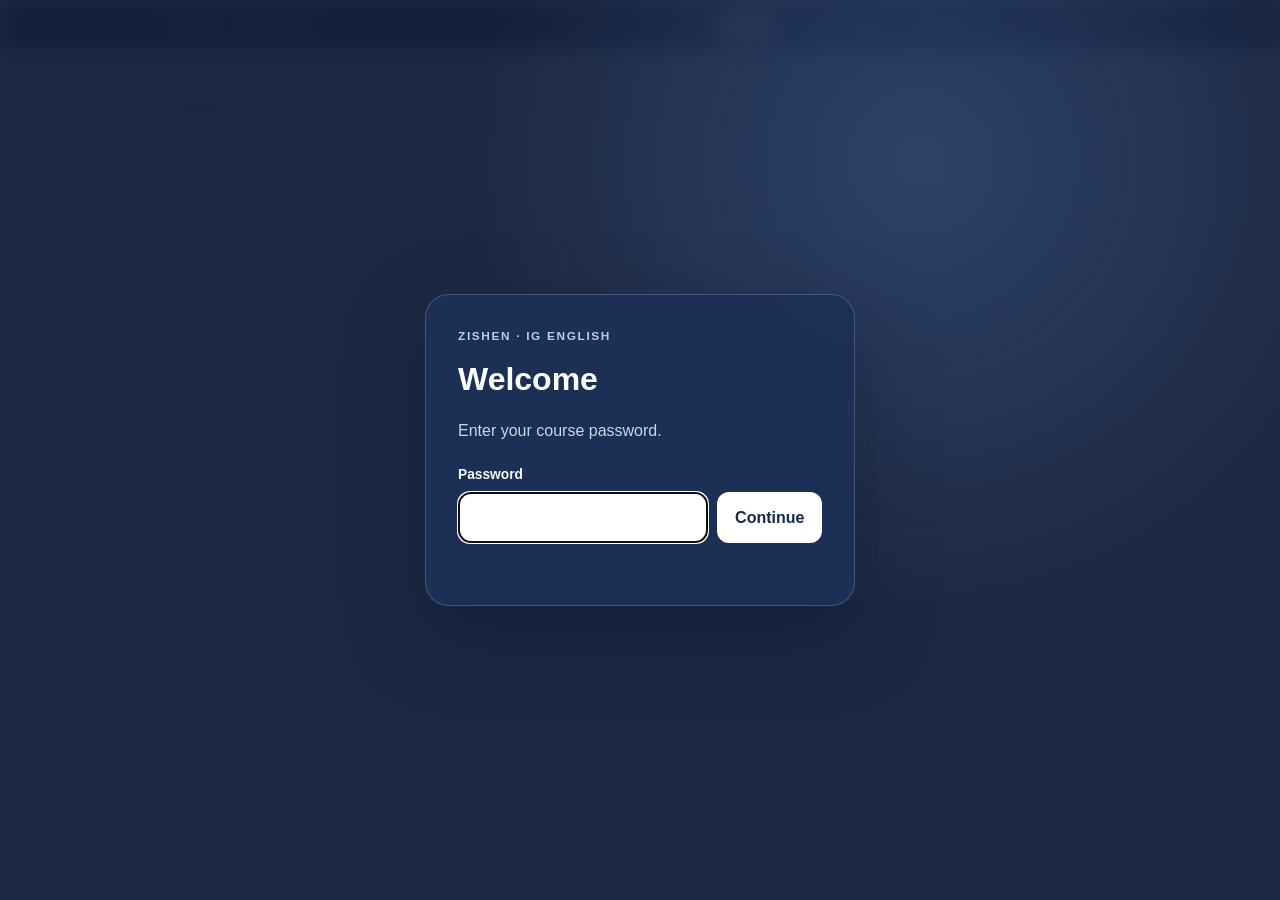
==== commit 4bd95adc: "Add gated student review and responsive checked-work layout" ====
--- a/index.html
+++ b/index.html
@@ -1 +1 @@
-<!doctype html><html lang="en" class="access-pending"><head><meta charset="utf-8"><meta name="viewport" content="width=device-width,initial-scale=1"><title>Zishen · IG English</title><link rel="icon" href="data:,"><meta name="robots" content="noindex,nofollow,noarchive"><link rel="stylesheet" href="./assets/gate.css?v=20261025c"><link rel="stylesheet" href="./assets/portal.css?v=20261025c"><link rel="stylesheet" href="./assets/print.css?v=20261025c"><script src="./assets/config.js?v=20261025c"></script><script src="./assets/gate.js?v=20261025c" defer></script><script src="./assets/app.js?v=20261025c" defer></script><script src="./assets/print.js?v=20261025c" defer></script><script src="./assets/home.js?v=20261025c" defer></script></head><body data-root="./" data-page="home"><main class="zp-page" id="app"><p class="zp-loading">Loading…</p></main></body></html>+<!doctype html><html lang="en" class="access-pending"><head><meta charset="utf-8"><meta name="viewport" content="width=device-width,initial-scale=1"><title>Zishen · IG English</title><link rel="icon" href="data:,"><meta name="robots" content="noindex,nofollow,noarchive"><link rel="stylesheet" href="./assets/gate.css?v=20261031a"><link rel="stylesheet" href="./assets/portal.css?v=20261104a"><link rel="stylesheet" href="./assets/print.css?v=20261104a"><script src="./assets/config.js?v=20261031a"></script><script src="./assets/gate.js?v=20261031a" defer></script><script src="./assets/app.js?v=20261031a" defer></script><script src="./assets/print.js?v=20261104a" defer></script><script src="./assets/home.js?v=20261031a" defer></script></head><body data-root="./" data-page="home"><main class="zp-page" id="app"><p class="zp-loading">Loading…</p></main></body></html>
--- a/assets/portal.css
+++ b/assets/portal.css
@@ -207,6 +207,11 @@
 .zp-field input, .zp-field textarea { display: block; width: 100%; margin-top: 4px; padding: 9px 12px; border: 1px solid var(--line); border-radius: 10px; font-size: 15px; font-weight: 400; color: var(--ink); background: #fff; }
 .zp-form { display: grid; grid-template-columns: repeat(auto-fit, minmax(220px, 1fr)); gap: 12px; padding: 16px 18px; border: 1px solid var(--line); border-radius: 14px; background: var(--surface); }
 .zp-form .wide { grid-column: 1 / -1; }
+/* Your own practice (2026-10-26): the hand-in form's select and tick box; the hand-in list under its button. */
+.zp-field select { display: block; width: 100%; margin-top: 4px; padding: 9px 12px; border: 1px solid var(--line); border-radius: 10px; font-size: 15px; font-weight: 400; color: var(--ink); background: #fff; }
+.zp-own-check { display: flex; gap: 8px; align-items: center; align-self: end; min-height: 44px; font-size: 14px; font-weight: 700; cursor: pointer; }
+.zp-own-check input { width: 18px; height: 18px; }
+.zp-own-list { margin-top: 14px; }
 .zp-search { width: 100%; max-width: 360px; padding: 9px 14px; border: 1px solid var(--line); border-radius: 999px; background: #fff; }
 .zp-wordtable { width: 100%; border-collapse: collapse; margin: 8px 0; font-size: 14.5px; background: var(--surface); border: 1px solid var(--line); border-radius: 10px; overflow: hidden; }
 .zp-wordtable th, .zp-wordtable td { padding: 8px 10px; border-bottom: 1px solid var(--line); text-align: left; vertical-align: top; }
@@ -255,8 +260,9 @@
 .zp-paper-mode [data-blocks] .zp-file { display: none; }
 .zp-paper-reviewed > textarea, .zp-paper-reviewed > input { display: none; }
 .zp-paper-reviewed .zp-gap-line > input { display: none; }
-.zp-error-span { color: #b42318; text-decoration: underline wavy; }
-.zp-fix-span { color: #175cd3; }
+.zp-error-span, .zp-del { color: #6b6b6b; text-decoration: line-through; text-decoration-color: #b42318; text-decoration-thickness: 1.5px; }
+.zp-fix-span, .zp-ins { color: #b42318; text-decoration: none; font-weight: 600; }
+.zp-marked { margin: 6px 0; }
 .zp-file-preview { width: min(92vw, 1000px); max-height: 90vh; border: 1px solid var(--line); border-radius: 12px; }
 .zp-file-preview img { display: block; max-width: 100%; height: auto; }
 .zp-file-preview iframe { display: block; width: 100%; height: 70vh; border: 0; }
@@ -315,11 +321,75 @@
 .zp-addword input, .zp-addword textarea { display: block; width: 100%; margin-top: 4px; padding: 9px 12px; border: 1px solid var(--line); border-radius: 10px; font-size: 15px; font-weight: 400; color: var(--ink); background: #fff; }
 .zp-tablewrap { overflow-x: auto; }
 @media print { .zp-foldbar, .zp-searchrow { display: none !important; } .zp-sec, .zp-group { break-inside: auto; } }
+
+/* Reading tasks (task.js, 2026-11-04): the passages on the left, the questions on the right, each pane
+   scrolling on its own; the page itself does not scroll. Narrow windows stack the panes, passages on top.
+   Both panes size themselves from the window that is open now, so a resize or a zoom needs no reload, and
+   every pane sizes its own content: a table that needs more width scrolls inside its own wrapper and never
+   widens the pane or the page. Screen only — printing keeps one column, in the paper's order (print.js). */
+@media screen {
+  body.zp-split-page { height: 100vh; height: 100dvh; overflow: hidden; display: flex; flex-direction: column; }
+  body.zp-split-page > * { flex: none; }
+  body.zp-split-page > .zp-page { flex: 1 1 auto; min-height: 0; min-width: 0; width: 100%; max-width: none; display: flex; flex-direction: column; padding: 10px clamp(10px, 1.7vw, 24px) 14px; }
+  .zp-split-page .zp-page > .zp-back, .zp-split-page .zp-page > .zp-kicker { margin: 0; }
+  .zp-split-page .zp-page > h1 { margin: 2px 0 6px; font-size: clamp(19px, 2.2vw, 26px); }
+  .zp-split-page .zp-taskbar { position: static; margin: 0 0 10px; padding: 6px 14px; border: 1px solid var(--line); border-radius: 10px; }
+  .zp-split { flex: 1 1 auto; min-height: 0; min-width: 0; display: grid; grid-template-columns: minmax(0, 1fr) minmax(0, 1fr); grid-template-rows: minmax(0, 1fr); gap: clamp(10px, 1.4vw, 20px); }
+  .zp-split-pane { min-height: 0; min-width: 0; overflow-y: auto; overscroll-behavior: contain; scrollbar-gutter: stable; }
+  .zp-split-pane .zp-rich table { display: block; width: 100%; max-width: 100%; overflow-x: auto; }
+  .zp-split-texts { border: 1px solid var(--line); border-radius: 14px; background: var(--surface); }
+  .zp-split-text-item + .zp-split-text-item { border-top: 1px solid var(--line); }
+  /* A heading, not a toggle: the text the questions are about cannot be closed (reading-split-pane rule 3). */
+  .zp-split-text-head { position: sticky; top: 0; z-index: 1; margin: 0; padding: 10px 16px; border-bottom: 1px solid var(--line); background: var(--surface); color: var(--ink); font-size: 16px; font-weight: 750; }
+  .zp-split-text-head small { display: block; color: var(--muted); font-size: 13px; font-weight: 600; }
+  .zp-split-text-body { margin: 0; padding: 4px 16px 16px; border: 0; border-radius: 0; background: none; }
+  .zp-split-questions { padding: 0 6px 24px 2px; }
+  .zp-split-questions > [data-top]:empty + .zp-foldbar, .zp-split-questions > .zp-foldbar { margin-top: 0; }
+  .zp-split-questions > [data-blocks] > :first-child { margin-top: 0; }
+  .zp-split-page .zp-submit { margin-top: 18px; padding-top: 14px; }
+}
+@media screen and (max-width: 767px) {
+  body.zp-split-page > .zp-page { padding: 8px 10px 10px; }
+  .zp-split-page .zp-taskbar { margin-bottom: 8px; padding: 4px 10px; }
+  .zp-split { grid-template-columns: minmax(0, 1fr); grid-template-rows: minmax(0, 45fr) minmax(0, 55fr); gap: 10px; }
+  .zp-split-text-head { padding: 8px 14px; }
+  .zp-split-text-body { padding: 4px 14px 14px; }
+  /* A phone's height goes to the two panes, not to the rows above them: the site header keeps one row with
+     its nav scrolling inside it, the kicker keeps one line, and the task bar scrolls sideways in its own row
+     instead of wrapping into four. Nothing is dropped - the passage, the questions, the time, the progress
+     and every action are all still there - and a wide window keeps the fuller chrome. */
+  .zp-split-page .zp-top-inner { flex-wrap: nowrap; gap: 8px; padding: 6px 10px; }
+  .zp-split-page .zp-brand { flex: none; }
+  .zp-split-page .zp-nav { min-width: 0; flex-wrap: nowrap; overflow-x: auto; }
+  .zp-split-page .zp-nav a { flex: none; padding: 4px 8px; }
+  .zp-split-page .zp-nav a small { display: none; }
+  /* These rows scroll or clip their own content, so they keep their own row height (a flex item that can
+     scroll may otherwise be squeezed to nothing by a short window, which would hide what is in it). */
+  .zp-split-page .zp-page > .zp-kicker { flex: none; white-space: nowrap; overflow: hidden; text-overflow: ellipsis; }
+  .zp-split-page .zp-page > h1 { font-size: 17px; margin: 2px 0 4px; }
+  .zp-split-page .zp-taskbar { flex: none; flex-wrap: nowrap; overflow-x: auto; gap: 4px 10px; font-size: 13px; }
+  .zp-split-page .zp-taskbar > * { flex: none; }
+  .zp-split-page .zp-taskbar .grow { flex: 1 0 0; }
+}
+/* A short window (a landscape phone, a split screen, 200% zoom) keeps the panes usable: the chrome above
+   them gives up its spare height first. */
+@media screen and (max-height: 500px) {
+  .zp-split-page .zp-top-inner { padding: 4px 12px; flex-wrap: nowrap; gap: 8px; }
+  .zp-split-page .zp-brand { flex: none; }
+  .zp-split-page .zp-nav { min-width: 0; flex-wrap: nowrap; overflow-x: auto; }
+  .zp-split-page .zp-nav a { flex: none; padding: 4px 8px; }
+  .zp-split-page .zp-preview, .zp-split-page .zp-page > .zp-kicker, .zp-split-page .zp-page > .zp-back { display: none; }
+  body.zp-split-page > .zp-page { padding-top: 4px; padding-bottom: 6px; }
+  /* A short window gives the title one line too: the panes need the height more than a wrapped heading does. */
+  .zp-split-page .zp-page > h1 { flex: none; font-size: 18px; margin: 2px 0 4px; white-space: nowrap; overflow: hidden; text-overflow: ellipsis; }
+  .zp-split-page .zp-taskbar { margin-bottom: 6px; padding: 4px 8px; }
+}
 .zp-inline .zp-opts { display: flex; flex-wrap: wrap; gap: 8px; }
 .zp-inline .zp-opt { margin: 0; min-width: 64px; justify-content: center; }
 .zp-inline .zp-opt span:not(.zp-letter) { font-weight: 600; }
 .zp-rubric { margin: 6px 0 12px; font-weight: 600; }
 .zp-context { margin: 18px 0 4px; font-style: italic; color: var(--muted); }
+.zp-script { margin: 12px 0; }
 .zp-transcript h3 { margin: 18px 0 6px; font-size: 16px; }
 .zp-transcript p { margin: 6px 0; }
 /* Note-making answer lines sit under their heading like a printed notes page. */
@@ -406,3 +476,8 @@
 .zp-printbar { margin: 4px 0 8px; }
 .zp-files li > span:first-child { flex: 1 1 auto; }
 .zp-files li { justify-content: flex-start; flex-wrap: wrap; }
+
+/* Archived homework on a class page: a closed fold under the current homework (2026-10-26). */
+.zp-archive { margin-top: 14px; }
+.zp-archive > summary h3 { display: inline; margin: 0; font-size: 15px; }
+.zp-archive > .zp-cards { padding: 0 14px 14px; }
--- a/assets/print.css
+++ b/assets/print.css
@@ -20,11 +20,18 @@
   ul, ol { padding-left: 16pt; }
   a { color: inherit !important; text-decoration: none !important; }
   details, .zp-q, .zp-block, .zp-fold, .zp-doc, .zp-pages, .zp-section, .zp-rich,
-  .zp-result, .zp-verdict, .zp-mistake, .zp-cards, .zp-notes, .zp-prompt, .zp-memo {
+  .zp-result, .zp-verdict, .zp-mistake, .zp-cards, .zp-notes, .zp-prompt, .zp-memo,
+  .zp-split, .zp-split-pane, .zp-split-text-item, .zp-split-text-body {
     max-height: none !important; height: auto; overflow: visible !important;
     border-radius: 0 !important; box-shadow: none !important; background: none !important;
     break-inside: auto !important;
   }
+  /* A reading task prints as one column: print.js has already moved each passage back to its own place in
+     the task, so the two panes are plain blocks here and the passage heading is an ordinary heading. */
+  .zp-split, .zp-split-pane, .zp-split-text-item, .zp-split-text-body { display: block !important; padding: 0 !important; border: 0 !important; margin: 0 !important; }
+  .zp-split-text-head { position: static !important; padding: 0 !important; border: 0 !important; background: none !important; font-size: 11.5pt !important; margin: 6pt 0 3pt !important; }
+  .zp-split-text-head small { display: none !important; }
+  .zp-split-pane .zp-rich table { display: table !important; width: 100% !important; }
   details { border: 0 !important; margin: 3pt 0 !important; padding: 0 !important; }
   details > summary { display: block !important; list-style: none !important; padding: 2pt 0 !important; font-size: 10.5pt !important; }
   details > summary::-webkit-details-marker { display: none !important; }
@@ -110,11 +117,13 @@
   .zp-print-only { display: block !important; font-size: 9.5pt !important; margin: 0 0 3pt !important; }
   .zp-print-retry { display: block !important; min-height: 16pt; margin: 2pt 0 0 !important; border-bottom: .5pt solid #888; font-size: 9pt !important; color: #444 !important; }
   .zp-paper-receipt { display: block !important; margin: 0 0 4pt !important; padding: 0 !important; background: none !important; font-size: 9pt !important; }
+  /* A listening script prints only when the learner opened it (2026-10-25). */
+  details[data-print-if-open]:not([open]) { display: none !important; }
   /* The hand-in panel never prints; its empty wrapper alone pushed a blank last page onto a full mock (2026-10-24). */
   [data-handin], .zp-handin, .zp-handin-hint { display: none !important; }
   .zp-original { margin: 1.5pt 0 !important; }
-  .zp-error-span { color: #111 !important; text-decoration: underline wavy !important; }
-  .zp-fix-span { color: #111 !important; font-weight: 700 !important; }
+  .zp-error-span, .zp-del { color: #555 !important; text-decoration: line-through; -webkit-print-color-adjust: exact; print-color-adjust: exact; }
+  .zp-fix-span, .zp-ins { color: #b42318 !important; text-decoration: none; font-weight: 600; -webkit-print-color-adjust: exact; print-color-adjust: exact; }
   .zp-mistake { break-inside: avoid; border-bottom: .4pt solid #ccc !important; }
   .zp-mistake dl { margin: 1pt 0 !important; }
   .zp-words { margin: 0 !important; padding: 0 !important; }
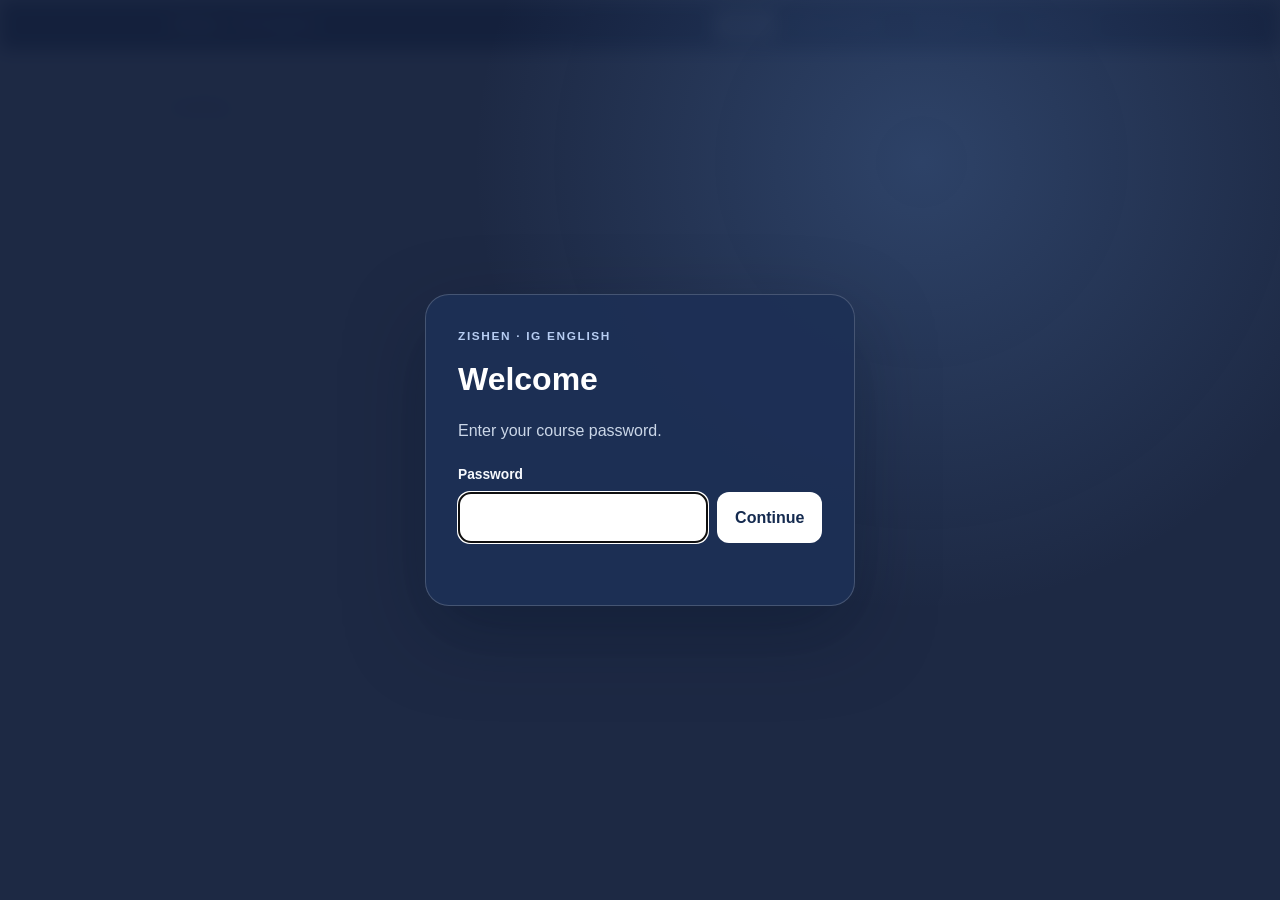
==== commit f8e5b806: "Speaking answers: record with the microphone or upload an audio file (recorder.js); speaking tasks h" ====
--- a/index.html
+++ b/index.html
@@ -1 +1 @@
-<!doctype html><html lang="en" class="access-pending"><head><meta charset="utf-8"><meta name="viewport" content="width=device-width,initial-scale=1"><title>Zishen · IG English</title><link rel="icon" href="data:,"><meta name="robots" content="noindex,nofollow,noarchive"><link rel="stylesheet" href="./assets/gate.css?v=20261031a"><link rel="stylesheet" href="./assets/portal.css?v=20261104a"><link rel="stylesheet" href="./assets/print.css?v=20261104a"><script src="./assets/config.js?v=20261031a"></script><script src="./assets/gate.js?v=20261031a" defer></script><script src="./assets/app.js?v=20261031a" defer></script><script src="./assets/print.js?v=20261104a" defer></script><script src="./assets/home.js?v=20261031a" defer></script></head><body data-root="./" data-page="home"><main class="zp-page" id="app"><p class="zp-loading">Loading…</p></main></body></html>+<!doctype html><html lang="en" class="access-pending"><head><meta charset="utf-8"><meta name="viewport" content="width=device-width,initial-scale=1"><title>Zishen · IG English</title><link rel="icon" href="data:,"><meta name="robots" content="noindex,nofollow,noarchive"><link rel="stylesheet" href="./assets/gate.css?v=20261031a"><link rel="stylesheet" href="./assets/portal.css?v=20261117a"><link rel="stylesheet" href="./assets/print.css?v=20261104a"><script src="./assets/config.js?v=20261031a"></script><script src="./assets/gate.js?v=20261031a" defer></script><script src="./assets/app.js?v=20261031a" defer></script><script src="./assets/print.js?v=20261104a" defer></script><script src="./assets/home.js?v=20261031a" defer></script></head><body data-root="./" data-page="home"><main class="zp-page" id="app"><p class="zp-loading">Loading…</p></main></body></html>
--- a/assets/portal.css
+++ b/assets/portal.css
@@ -161,6 +161,13 @@
 .zp-level i { display: block; height: 100%; width: 0; background: #c62828; }
 .zp-prep { padding: 12px 14px; border-radius: 12px; background: var(--warn-soft); color: var(--warn); font-weight: 700; display: flex; flex-wrap: wrap; gap: 10px 14px; align-items: center; }
 .zp-saved { display: flex; flex-wrap: wrap; gap: 8px; align-items: center; font-size: 14px; }
+/* Speaking answers (2026-11-17): the recorder's rows wrap inside the question box at any width; the panel never prints. */
+.zp-speak-panel > * { min-width: 0; max-width: 100%; }
+.zp-speak-panel .zp-actions, .zp-speak-panel > .zp-msg { margin-top: 0; }
+.zp-speak-panel .zp-actions { align-items: stretch; }
+.zp-speak audio { display: block; max-width: 100%; }
+.zp-saved > span:last-child { min-width: 0; overflow-wrap: anywhere; }
+.zp-prep > span:first-child { flex: 1 1 12em; min-width: 0; }
 .zp-filepick { position: relative; overflow: hidden; }
 .zp-filepick input { position: absolute; inset: 0; width: 100%; height: 100%; opacity: 0; cursor: pointer; }
 .zp-drop { display: grid; place-items: center; gap: 4px; padding: 20px 14px; border: 2px dashed #b9c8de; border-radius: 12px; background: #fbfcfe; text-align: center; cursor: pointer; position: relative; }
@@ -244,6 +251,8 @@
   .zp-nav a { padding: 6px 9px; font-size: 13px; white-space: nowrap; }
   .zp-nav a small { display: none; }
   .zp-actions .zp-btn { flex: 1 1 140px; }
+  .zp-rec .zp-btn, .zp-prep .zp-btn { flex: 1 1 140px; }
+  .zp-rec-time { font-size: 18px; }
   .zp-q, .zp-block.zp-rich { padding: 14px; }
 }
 @media print {
